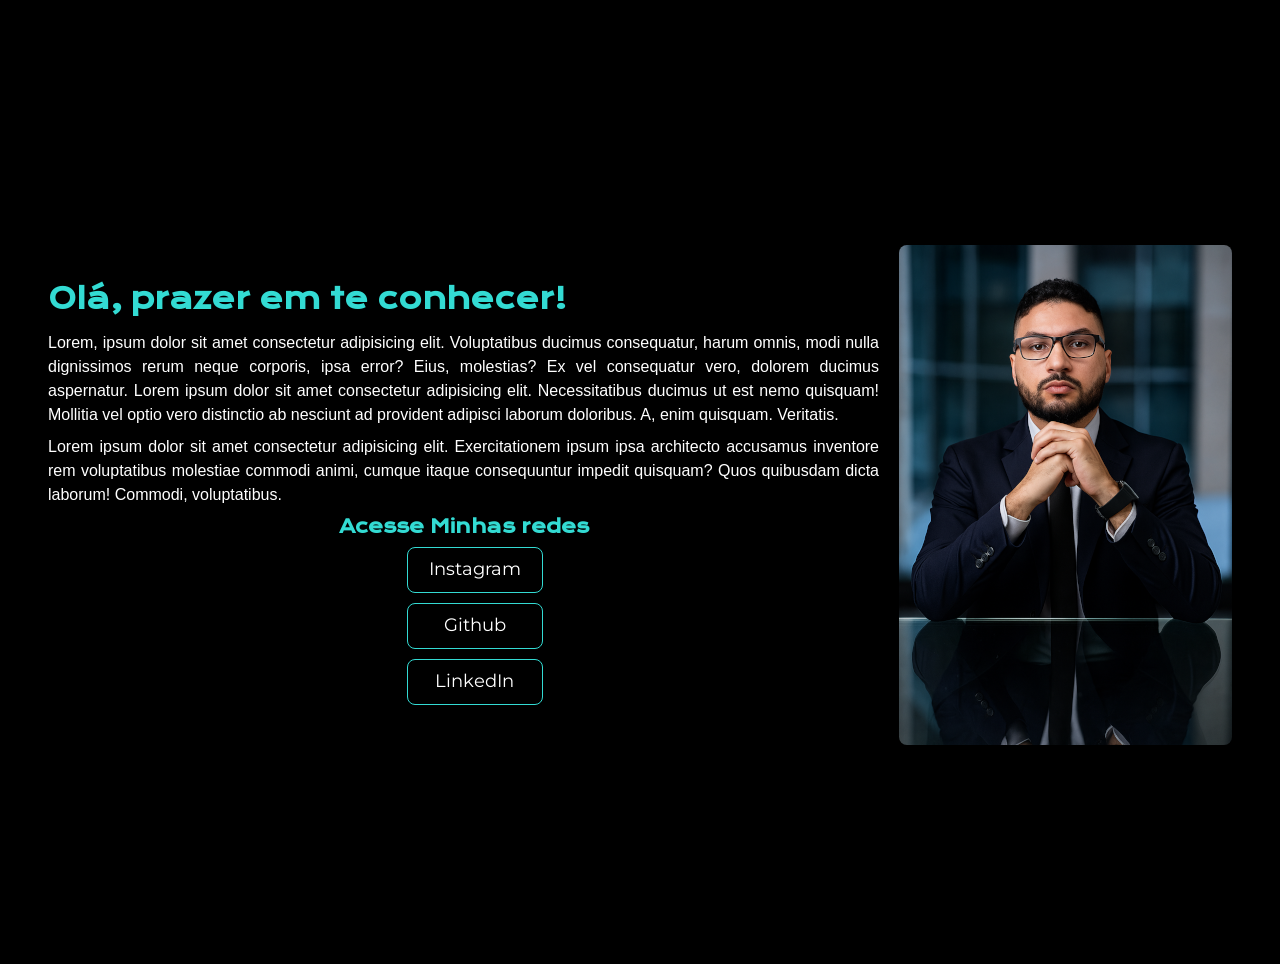
==== index.html @ a7620045 "Atualizei o repositório" ====
<!DOCTYPE html>
<html lang="pt-br">
<head>
    <meta charset="UTF-8">
    <meta name="viewport" content="width=device-width, initial-scale=1.0">
    <title>Projeto Social</title>
    <link rel="stylesheet" href="styles/style.css">
    <link rel="shortcut icon" href="favicon.ico" type="image/x-icon">
</head>
<body>
    <main>
        <section class="secao-texto">
            <!-- Aqui vai o texto -->
            <h1>Olá, prazer em te conhecer!</h1>
            <p>Lorem, ipsum dolor sit amet consectetur adipisicing elit. Voluptatibus ducimus consequatur, harum omnis, modi nulla dignissimos rerum neque corporis, ipsa error? Eius, molestias? Ex vel consequatur vero, dolorem ducimus aspernatur. Lorem ipsum dolor sit amet consectetur adipisicing elit. Necessitatibus ducimus ut est nemo quisquam! Mollitia vel optio vero distinctio ab nesciunt ad provident adipisci laborum doloribus. A, enim quisquam. Veritatis.</p>
            <p>Lorem ipsum dolor sit amet consectetur adipisicing elit. Exercitationem ipsum ipsa architecto accusamus inventore rem voluptatibus molestiae commodi animi, cumque itaque consequuntur impedit quisquam? Quos quibusdam dicta laborum! Commodi, voluptatibus.</p>
            <div>
                <h2>Acesse Minhas redes</h2>
                <ul>
                    <li>
                        <a href="#" class="instagram">Instagram</a>
                    </li>
                    <li>
                        <a href="#" class="github">Github</a>
                    </li>
                    <li>
                        <a href="#" class="linkedin">LinkedIn</a>
                    </li>
                </ul>
            </div>
        </section>
        <section>
            <!-- Aqui vai a foto -->
            <img src="assets/perfil-pq.png" alt="Foto de Ícaro">
        </section>
    </main>
</body>
</html>
---- styles/style.css ----
@import url('https://fonts.googleapis.com/css2?family=Krona+One&family=Montserrat:ital,wght@0,100..900;1,100..900&display=swap');

:root {
    --cinza: #c0c0c0;
    --azul: #33dbd3;
    --hover: #ffffff8f;
    --krona: 'Krona One', sans-serif;
    --montserrat: 'Montserrat', sans-serif;
}

* {
    margin: 0;
    padding: 0;
    font-family: Arial, Helvetica, sans-serif;
}

body {
    height: 100vh;
    background-color: black;
    color: white;
    line-height: 1.5em;
}

main {
    height: 100vh;
    
    display: flex;
    justify-content: space-between;
    align-items: center;
    gap: 20px;

    margin: 2em;
    padding: 1em;
}

.secao-texto h1 {
    font: 700 28px var(--krona);
    color: var(--azul);
    margin-bottom: .5em;
}

.secao-texto p {
    text-align: justify;
    margin: .5em 0;
}

.secao-texto div {
    display: flex;
    flex-flow: column nowrap;
    align-items: center;
}

.secao-texto div h2 {
    font: 600 18px var(--krona);
    color: var(--azul);
    margin-bottom: .5em;
}

.secao-texto div ul {
    list-style-type: none;
}

.secao-texto div li {
    border: 1px solid var(--azul);
    border-radius: .5em;
    padding: 10px;
    margin-bottom: 10px;
    text-align: center;
    width: 100%;
}

.secao-texto div a {
    text-decoration: none;
    color: white;
    font: 400 18px var(--montserrat);
}

img {
    border-radius: .5em;
}

@media screen and (max-width: 768px) {
    main {
        flex-flow: column-reverse nowrap;
    }
}
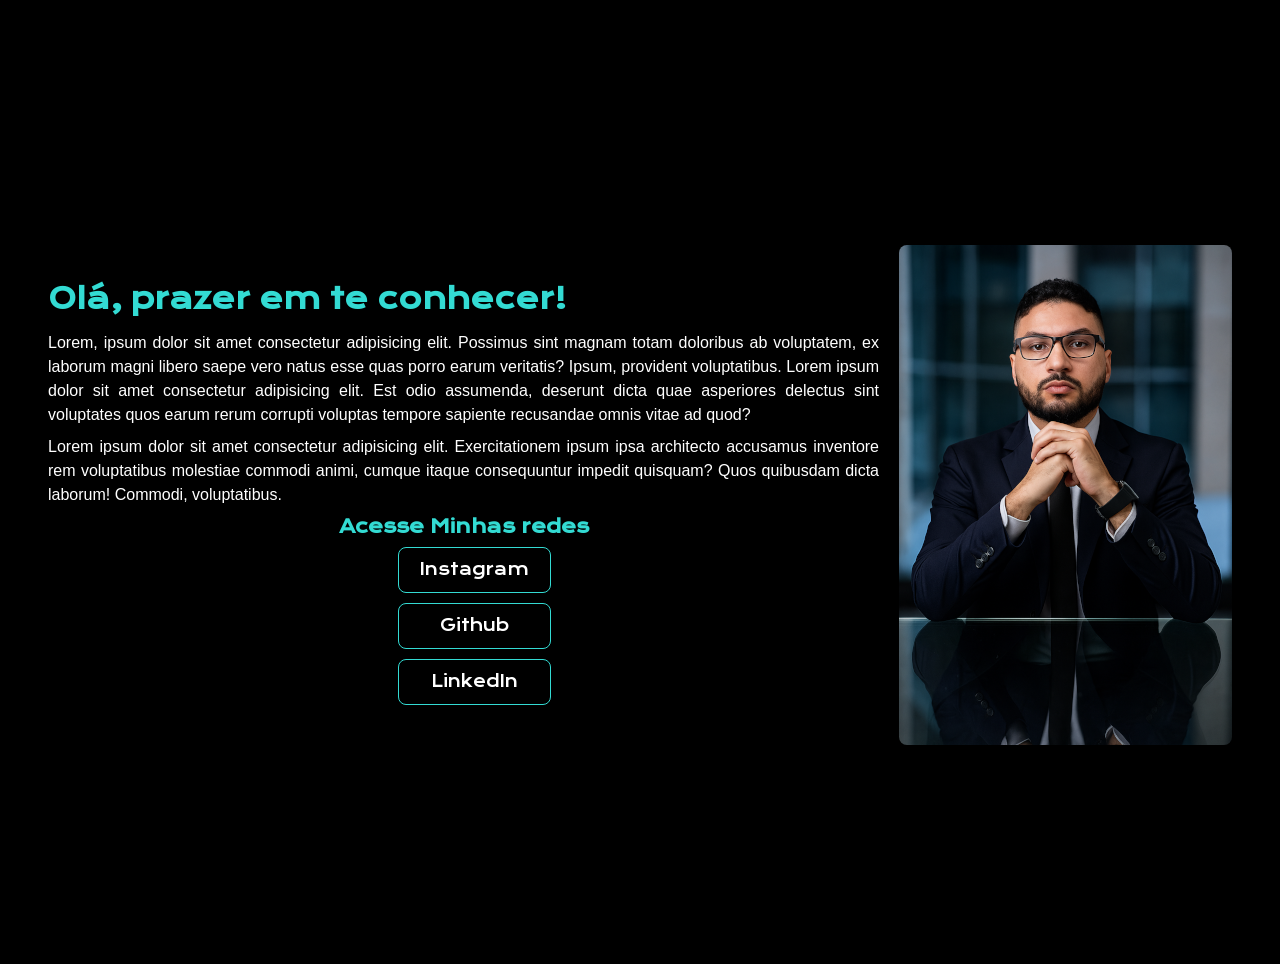
==== commit 9ae28413: "Atualizei o repositório" ====
--- a/index.html
+++ b/index.html
@@ -12,7 +12,7 @@
         <section class="secao-texto">
             <!-- Aqui vai o texto -->
             <h1>Olá, prazer em te conhecer!</h1>
-            <p>Lorem, ipsum dolor sit amet consectetur adipisicing elit. Voluptatibus ducimus consequatur, harum omnis, modi nulla dignissimos rerum neque corporis, ipsa error? Eius, molestias? Ex vel consequatur vero, dolorem ducimus aspernatur. Lorem ipsum dolor sit amet consectetur adipisicing elit. Necessitatibus ducimus ut est nemo quisquam! Mollitia vel optio vero distinctio ab nesciunt ad provident adipisci laborum doloribus. A, enim quisquam. Veritatis.</p>
+            <p>Lorem, ipsum dolor sit amet consectetur adipisicing elit. Possimus sint magnam totam doloribus ab voluptatem, ex laborum magni libero saepe vero natus esse quas porro earum veritatis? Ipsum, provident voluptatibus. Lorem ipsum dolor sit amet consectetur adipisicing elit. Est odio assumenda, deserunt dicta quae asperiores delectus sint voluptates quos earum rerum corrupti voluptas tempore sapiente recusandae omnis vitae ad quod?</a></p>
             <p>Lorem ipsum dolor sit amet consectetur adipisicing elit. Exercitationem ipsum ipsa architecto accusamus inventore rem voluptatibus molestiae commodi animi, cumque itaque consequuntur impedit quisquam? Quos quibusdam dicta laborum! Commodi, voluptatibus.</p>
             <div>
                 <h2>Acesse Minhas redes</h2>
--- a/styles/style.css
+++ b/styles/style.css
@@ -72,7 +72,12 @@
 .secao-texto div a {
     text-decoration: none;
     color: white;
-    font: 400 18px var(--montserrat);
+    font: 400 16px var(--krona);
+}
+
+.secao-texto div li:hover {
+    background-color: rgba(255, 255, 255, 0.342);
+    transition: .5s;
 }
 
 img {
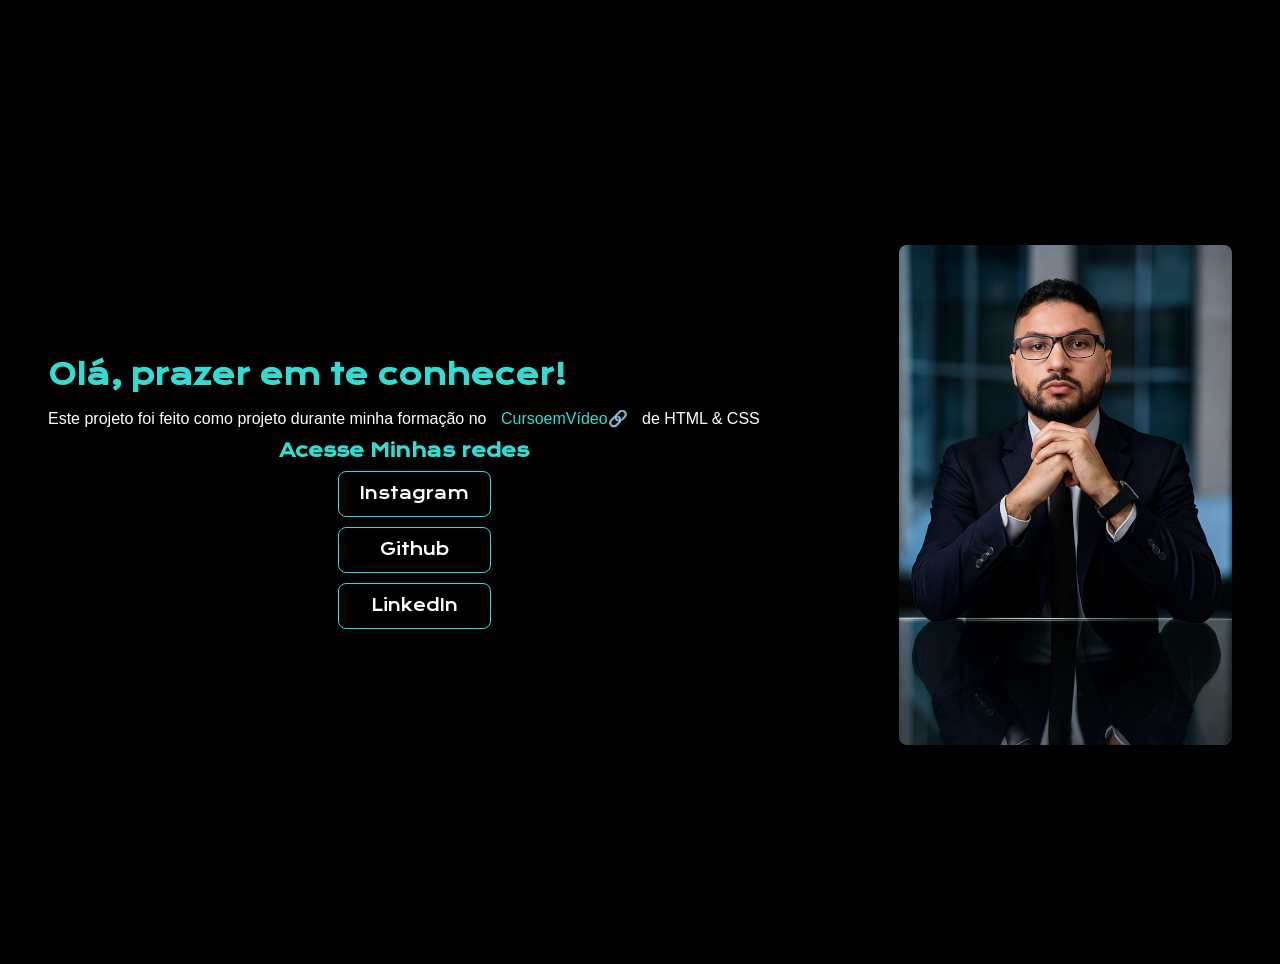
==== commit cc2b9794: "Atualizei o repositório" ====
--- a/index.html
+++ b/index.html
@@ -12,8 +12,7 @@
         <section class="secao-texto">
             <!-- Aqui vai o texto -->
             <h1>Olá, prazer em te conhecer!</h1>
-            <p>Lorem, ipsum dolor sit amet consectetur adipisicing elit. Possimus sint magnam totam doloribus ab voluptatem, ex laborum magni libero saepe vero natus esse quas porro earum veritatis? Ipsum, provident voluptatibus. Lorem ipsum dolor sit amet consectetur adipisicing elit. Est odio assumenda, deserunt dicta quae asperiores delectus sint voluptates quos earum rerum corrupti voluptas tempore sapiente recusandae omnis vitae ad quod?</a></p>
-            <p>Lorem ipsum dolor sit amet consectetur adipisicing elit. Exercitationem ipsum ipsa architecto accusamus inventore rem voluptatibus molestiae commodi animi, cumque itaque consequuntur impedit quisquam? Quos quibusdam dicta laborum! Commodi, voluptatibus.</p>
+            <p>Este projeto foi feito como projeto durante minha formação no <a href="#" target="_blank">CursoemVídeo</a> de HTML & CSS</p>
             <div>
                 <h2>Acesse Minhas redes</h2>
                 <ul>
--- a/styles/style.css
+++ b/styles/style.css
@@ -42,6 +42,20 @@
 .secao-texto p {
     text-align: justify;
     margin: .5em 0;
+}
+
+.secao-texto p a {
+    text-decoration: none;
+    color: var(--azul);
+    padding: 0 10px;
+}
+
+.secao-texto p a:hover {
+    text-decoration: underline;
+}
+
+.secao-texto p a::after {
+    content: '\1F517';
 }
 
 .secao-texto div {
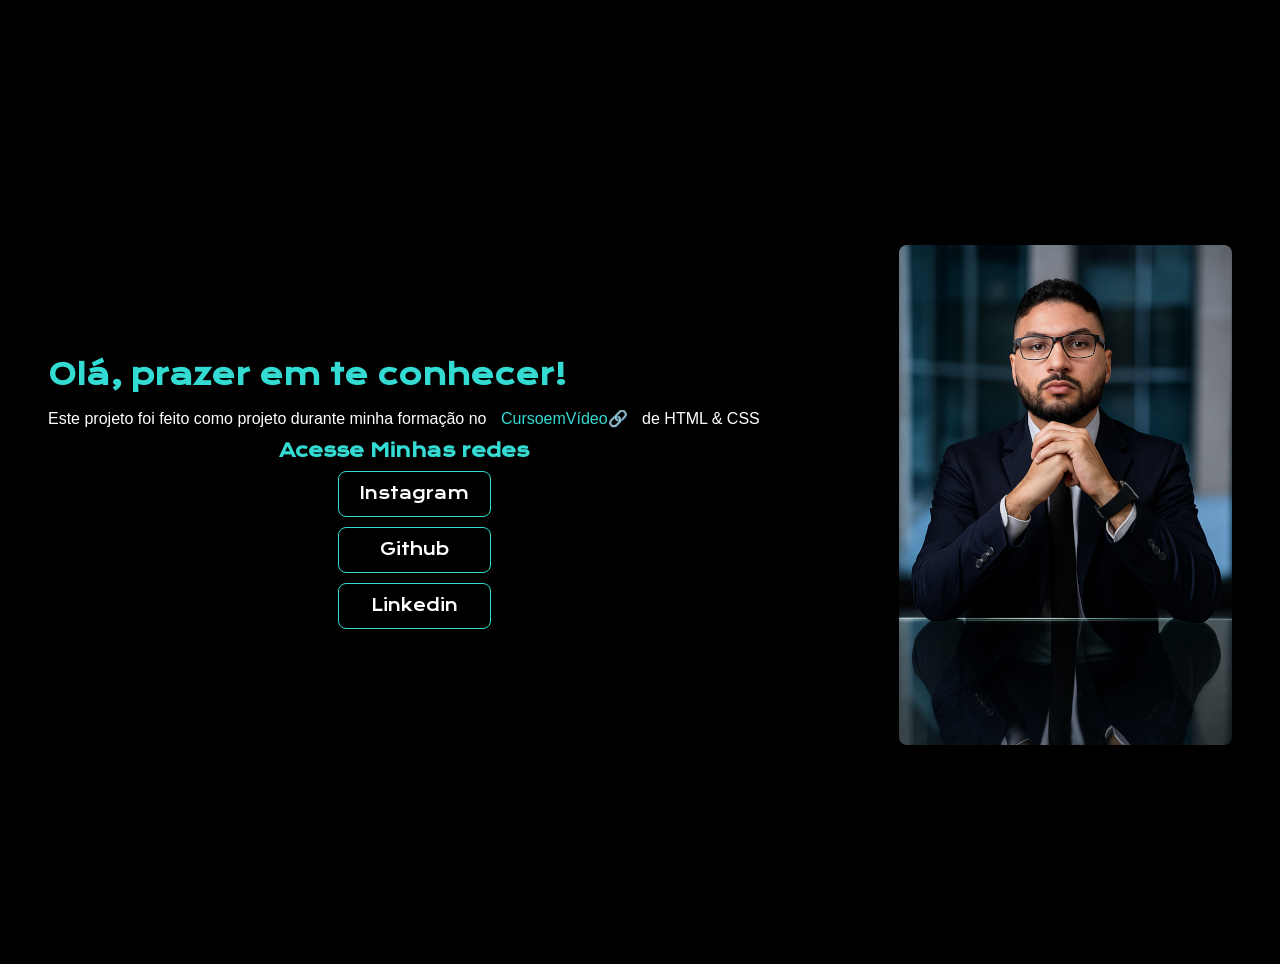
==== commit d258feb6: "Atualizei o repositório" ====
--- a/index.html
+++ b/index.html
@@ -17,13 +17,13 @@
                 <h2>Acesse Minhas redes</h2>
                 <ul>
                     <li>
-                        <a href="#" class="instagram">Instagram</a>
+                        <a href="#"><i class="fa-brands fa-instagram" style="color: #33dbd3;"></i>Instagram</a>
                     </li>
                     <li>
-                        <a href="#" class="github">Github</a>
+                        <a href="#"><i class="fa-brands fa-github" style="color: #33dbd3;"></i>Github</a>
                     </li>
                     <li>
-                        <a href="#" class="linkedin">LinkedIn</a>
+                        <a href="#"><i class="fa-brands fa-square-linkedin" style="color: #33dbd3;"></i>Linkedin</a>
                     </li>
                 </ul>
             </div>
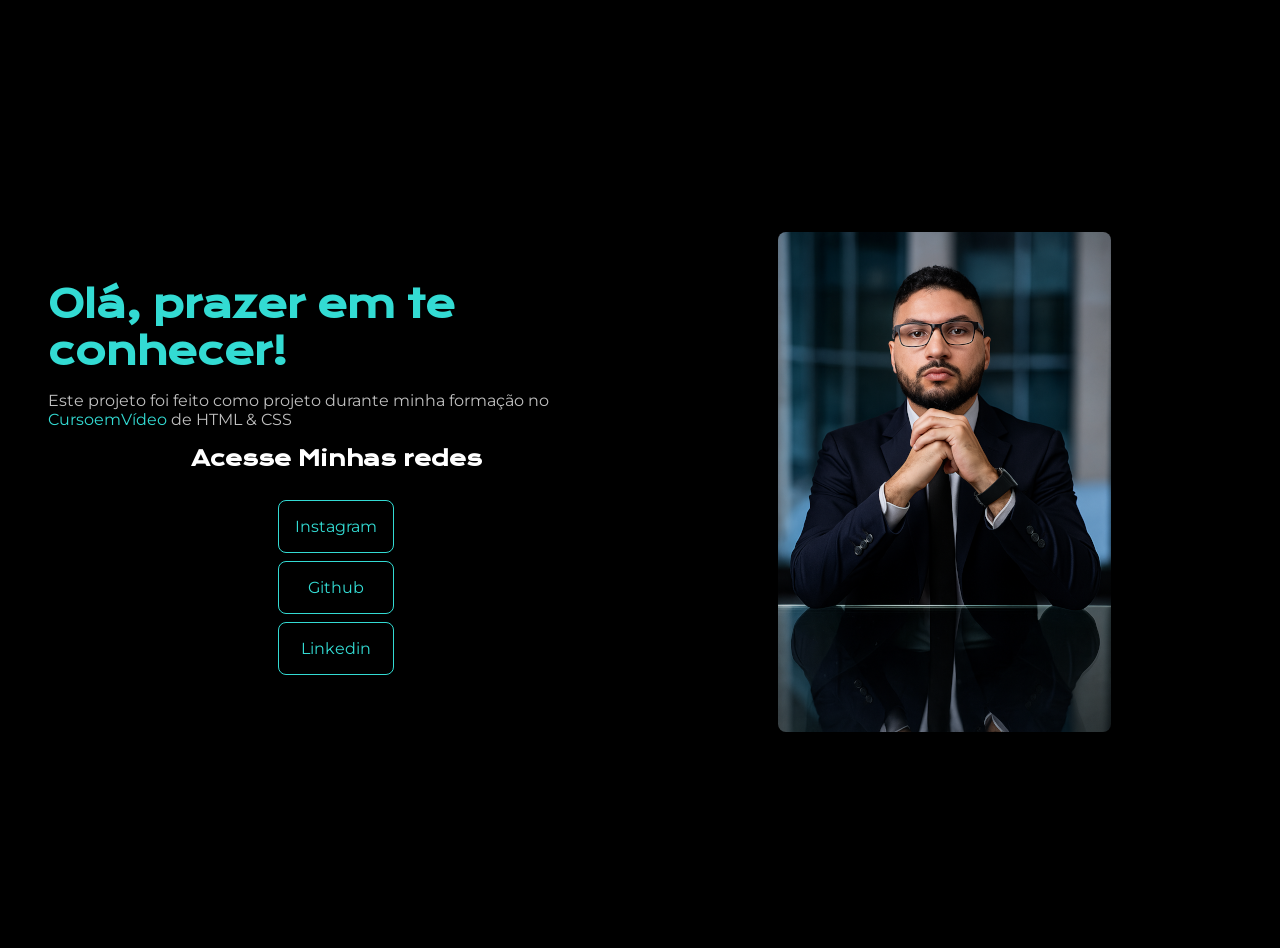
==== commit 3dabe4ee: "Atualizei o repositório" ====
--- a/index.html
+++ b/index.html
@@ -9,9 +9,9 @@
 </head>
 <body>
     <main>
-        <section class="secao-texto">
+        <section class="texto">
             <!-- Aqui vai o texto -->
-            <h1>Olá, prazer em te conhecer!</h1>
+            <h1>Olá, prazer em te <br> conhecer!</h1>
             <p>Este projeto foi feito como projeto durante minha formação no <a href="#" target="_blank">CursoemVídeo</a> de HTML & CSS</p>
             <div>
                 <h2>Acesse Minhas redes</h2>
@@ -28,7 +28,7 @@
                 </ul>
             </div>
         </section>
-        <section>
+        <section class="imagem">
             <!-- Aqui vai a foto -->
             <img src="assets/perfil-pq.png" alt="Foto de Ícaro">
         </section>
--- a/styles/style.css
+++ b/styles/style.css
@@ -11,95 +11,81 @@
 * {
     margin: 0;
     padding: 0;
-    font-family: Arial, Helvetica, sans-serif;
 }
 
 body {
     height: 100vh;
     background-color: black;
     color: white;
-    line-height: 1.5em;
 }
 
 main {
     height: 100vh;
-    
-    display: flex;
-    justify-content: space-between;
-    align-items: center;
-    gap: 20px;
 
-    margin: 2em;
     padding: 1em;
+    margin: 1em;
+
+    display: grid;
+    grid-template-columns: 50% 50%;
+    /* align-items: center;
+    justify-items: center; */
+    place-items: center center; /*align-items//justify-items*/
+    /* align-content: center;
+    justify-content: center; */
+    place-content: center center; /*align-content//justify-content*/
+}
+.texto {
+    padding: 0 1em;
 }
 
-.secao-texto h1 {
-    font: 700 28px var(--krona);
+.texto h1 {
+    font: bold 2.3em var(--krona);
     color: var(--azul);
-    margin-bottom: .5em;
 }
 
-.secao-texto p {
-    text-align: justify;
-    margin: .5em 0;
+.texto p {
+    margin: 1em 0;
+    font: normal 1em var(--montserrat);
+    color: var(--cinza);
 }
 
-.secao-texto p a {
-    text-decoration: none;
-    color: var(--azul);
-    padding: 0 10px;
-}
-
-.secao-texto p a:hover {
-    text-decoration: underline;
-}
-
-.secao-texto p a::after {
-    content: '\1F517';
-}
-
-.secao-texto div {
+.texto div {
     display: flex;
     flex-flow: column nowrap;
     align-items: center;
 }
 
-.secao-texto div h2 {
-    font: 600 18px var(--krona);
-    color: var(--azul);
-    margin-bottom: .5em;
+.texto div h2 {
+    margin-bottom: 1em;
+    font: bold 1.3em var(--krona);
+    color: white;
 }
 
-.secao-texto div ul {
+.texto ul {
+    display: block;
     list-style-type: none;
 }
 
-.secao-texto div li {
+.texto li {
     border: 1px solid var(--azul);
     border-radius: .5em;
-    padding: 10px;
-    margin-bottom: 10px;
+    margin: .5em 0;
+    padding: 1em;
     text-align: center;
-    width: 100%;
 }
 
-.secao-texto div a {
-    text-decoration: none;
-    color: white;
-    font: 400 16px var(--krona);
+.texto li:hover {
+    background-color: var(--hover);
+    transition: background-color .5s;
 }
 
-.secao-texto div li:hover {
-    background-color: rgba(255, 255, 255, 0.342);
-    transition: .5s;
+.texto a {
+    text-decoration: none;
+    font: normal 1em var(--montserrat);
+    color: var(--azul);
 }
 
 img {
+    display: block;
     border-radius: .5em;
-}
-
-@media screen and (max-width: 768px) {
-    main {
-        flex-flow: column-reverse nowrap;
-    }
 }
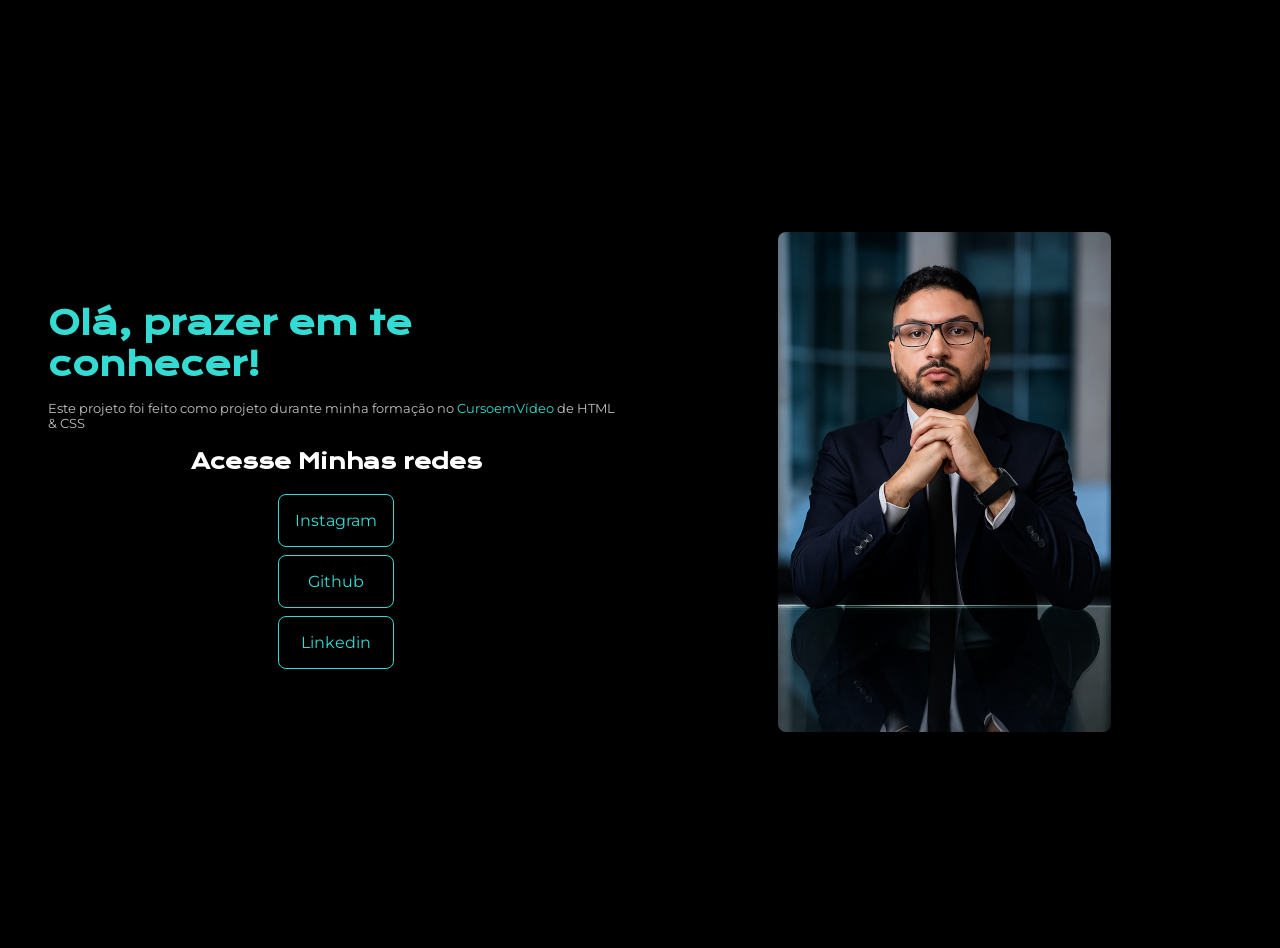
==== commit 8de5e8f2: "Atualizei o repositório" ====
--- a/index.html
+++ b/index.html
@@ -11,19 +11,19 @@
     <main>
         <section class="texto">
             <!-- Aqui vai o texto -->
-            <h1>Olá, prazer em te <br> conhecer!</h1>
+            <h1>Olá, prazer em te conhecer!</h1>
             <p>Este projeto foi feito como projeto durante minha formação no <a href="#" target="_blank">CursoemVídeo</a> de HTML & CSS</p>
             <div>
                 <h2>Acesse Minhas redes</h2>
                 <ul>
                     <li>
-                        <a href="#"><i class="fa-brands fa-instagram" style="color: #33dbd3;"></i>Instagram</a>
+                        <a href="#">Instagram</a>
                     </li>
                     <li>
-                        <a href="#"><i class="fa-brands fa-github" style="color: #33dbd3;"></i>Github</a>
+                        <a href="#">Github</a>
                     </li>
                     <li>
-                        <a href="#"><i class="fa-brands fa-square-linkedin" style="color: #33dbd3;"></i>Linkedin</a>
+                        <a href="#">Linkedin</a>
                     </li>
                 </ul>
             </div>
--- a/styles/style.css
+++ b/styles/style.css
@@ -39,13 +39,14 @@
 }
 
 .texto h1 {
-    font: bold 2.3em var(--krona);
+    margin: .5em 0;
+    font: bold 2em var(--krona);
     color: var(--azul);
 }
 
 .texto p {
-    margin: 1em 0;
-    font: normal 1em var(--montserrat);
+    margin: .5em 0;
+    font: normal .8em var(--montserrat);
     color: var(--cinza);
 }
 
@@ -56,7 +57,7 @@
 }
 
 .texto div h2 {
-    margin-bottom: 1em;
+    margin: .5em 0;
     font: bold 1.3em var(--krona);
     color: white;
 }
@@ -87,5 +88,13 @@
 
 img {
     display: block;
+    margin: .5em 0;
     border-radius: .5em;
+}
+
+@media screen and (max-width: 768px) {
+    main {
+        display: flex;
+        flex-direction: column-reverse;
+    }
 }
